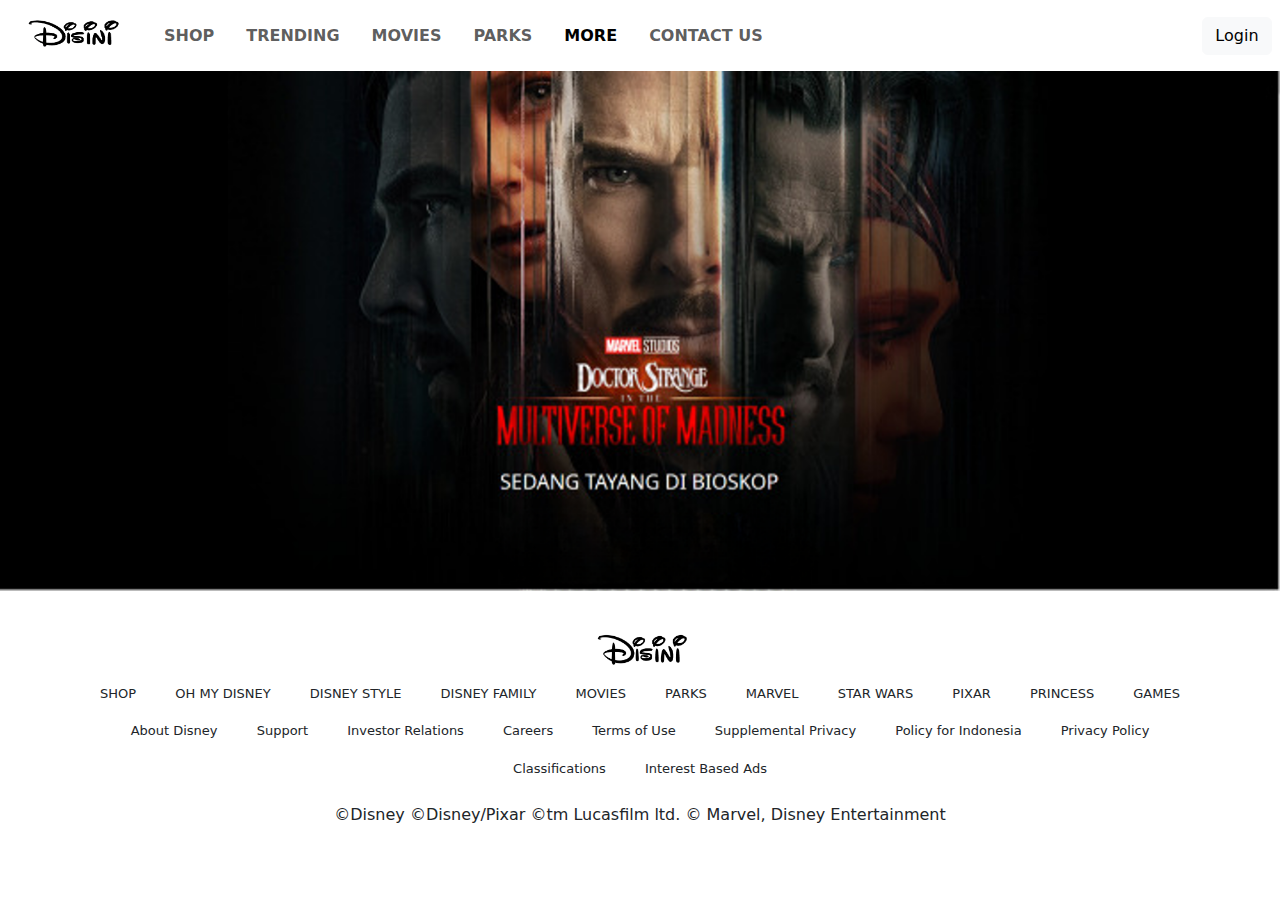
==== pages/more.html @ a9463b2d "initial commit" ====
<!DOCTYPE html>
<html lang="en">
  <head>
    <meta charset="utf-8" />
    <meta name="viewport" content="width=device-width, initial-scale=1" />
    <title>More</title>
    <link href="https://cdn.jsdelivr.net/npm/bootstrap@5.2.3/dist/css/bootstrap.min.css" rel="stylesheet" />
    <link rel="stylesheet" href="../style.css" />
  </head>
  <body>
    <nav class="navbar navbar-expand-lg navbar-light">
      <div class="container-fluid">
        <a class="navbar-brand" href="../index.html">
          <img src="../disney/dia.png" alt="" width="120" height="45" />
        </a>
        <button class="navbar-toggler" type="button" data-bs-toggle="collapse" data-bs-target="#navbarSupportedContent" aria-controls="navbarSupportedContent" aria-expanded="false" aria-label="Toggle navigation">
          <span class="navbar-toggler-icon"></span>
        </button>
        <div class="collapse navbar-collapse" id="navbarSupportedContent">
          <ul class="navbar-nav me-auto mb-lg-0">
            <li class="nav-item px-2">
              <a class="nav-link" href="shop.html"><strong>SHOP</strong> </a>
            </li>
            <li class="nav-item px-2">
              <a class="nav-link" href="trending.html"><strong>TRENDING</strong> </a>
            </li>

            <li class="nav-item px-2">
              <a class="nav-link" href="movies.html"><strong>MOVIES</strong> </a>
            </li>

            <li class="nav-item px-2">
              <a class="nav-link" href="park.html" tabindex="-1"><strong>PARKS</strong> </a>
            </li>

            <li class="nav-item px-2">
              <a class="nav-link active" aria-current="page" href="more.html" tabindex="-1"><strong>MORE</strong> </a>
            </li>

            <li class="nav-item px-2">
              <a class="nav-link" href="contact.html" tabindex="-1"><strong>CONTACT US</strong> </a>
            </li>
          </ul>
          <form class="d-flex">
            <div class="container">
              <div class="row justify-content-center">
                <div class="col-md-8">
                  <button type="button" class="btn btn-light" data-bs-toggle="modal" data-bs-target="#my-modal">Login</button>

                  <div class="modal fade" id="my-modal" tabindex="-1" aria-labelledby="my-modal-label" aria-hidden="true">
                    <div class="modal-dialog">
                      <div class="modal-content">
                        <div class="modal-header">
                          <div class="container">
                            <h5 class="modal-title col-4 mx-auto" id="my-modal-label">Disney Account</h5>
                          </div>

                          <button type="button" class="btn-close" data-bs-dismiss="modal" aria-label="Close"></button>
                        </div>

                        <div class="modal-body text-center">
                          <label class="pb-4"> Enter your Email Address</label>
                          <br />
                          <input type="email" placeholder="Email address" style="width: 300px" />
                          <br /><br />
                          <a href="alert.html"><button class="col-8 btn btn-primary" type="button">Continue</button></a>
                        </div>
                      </div>
                    </div>
                  </div>
                </div>
              </div>
            </div>
          </form>
        </div>
      </div>
    </nav>

    <!-- Wonderful festive -->
    <div class="container-fluid mb-3">
      <div class="row no-gutter">
        <div class="col-lg-12">
          <img class="img-fluid" src="../disney/dr.png" alt="" />
        </div>
      </div>
    </div>

    <footer class="text-center text-white">
      <!-- Grid container -->

      <div class="container pt-4">
        <img src="../disney/d.png" width="120" alt="" />
        <section>
          <a class="btn btn-link btn-floating btn-lg text-dark kecil" href="#!" role="button" data-mdb-ripple-color="dark">SHOP</a>

          <a class="btn btn-link btn-floating btn-lg text-dark kecil" href="#!" role="button" data-mdb-ripple-color="dark">OH MY DISNEY</a>

          <a class="btn btn-link btn-floating btn-lg text-dark kecil" href="#!" role="button" data-mdb-ripple-color="dark">DISNEY STYLE</a>

          <a class="btn btn-link btn-floating btn-lg text-dark kecil" href="#!" role="button" data-mdb-ripple-color="dark">DISNEY FAMILY</a>

          <a class="btn btn-link btn-floating btn-lg text-dark kecil" href="#!" role="button" data-mdb-ripple-color="dark">MOVIES</a>

          <a class="btn btn-link btn-floating btn-lg text-dark kecil" href="#!" role="button" data-mdb-ripple-color="dark">PARKS</a>

          <a class="btn btn-link btn-floating btn-lg text-dark kecil" href="#!" role="button" data-mdb-ripple-color="dark">MARVEL</a>

          <a class="btn btn-link btn-floating btn-lg text-dark kecil" href="#!" role="button" data-mdb-ripple-color="dark">STAR WARS</a>

          <a class="btn btn-link btn-floating btn-lg text-dark kecil" href="#!" role="button" data-mdb-ripple-color="dark">PIXAR</a>

          <a class="btn btn-link btn-floating btn-lg text-dark kecil" href="#!" role="button" data-mdb-ripple-color="dark">PRINCESS</a>

          <a class="btn btn-link btn-floating btn-lg text-dark kecil" href="#!" role="button" data-mdb-ripple-color="dark">GAMES</a>
        </section>
      </div>

      <!-- Footer -->
      <div class="container">
        <section>
          <a class="btn btn-link btn-floating btn-lg text-dark kecil" href="#!" role="button" data-mdb-ripple-color="dark">About Disney</a>

          <a class="btn btn-link btn-floating btn-lg text-dark kecil" href="#!" role="button" data-mdb-ripple-color="dark">Support</a>

          <a class="btn btn-link btn-floating btn-lg text-dark kecil" href="#!" role="button" data-mdb-ripple-color="dark">Investor Relations</a>

          <a class="btn btn-link btn-floating btn-lg text-dark kecil" href="#!" role="button" data-mdb-ripple-color="dark">Careers</a>

          <a class="btn btn-link btn-floating btn-lg text-dark kecil" href="#!" role="button" data-mdb-ripple-color="dark">Terms of Use</a>

          <a class="btn btn-link btn-floating btn-lg text-dark kecil" href="#!" role="button" data-mdb-ripple-color="dark">Supplemental Privacy</a>

          <a class="btn btn-link btn-floating btn-lg text-dark kecil" href="#!" role="button" data-mdb-ripple-color="dark">Policy for Indonesia</a>

          <a class="btn btn-link btn-floating btn-lg text-dark kecil" href="#!" role="button" data-mdb-ripple-color="dark">Privacy Policy</a>

          <a class="btn btn-link btn-floating btn-lg text-dark kecil" href="#!" role="button" data-mdb-ripple-color="dark">Classifications</a>

          <a class="btn btn-link btn-floating btn-lg text-dark kecil" href="#!" role="button" data-mdb-ripple-color="dark">Interest Based Ads</a>
        </section>
        <!-- Section: Social media -->
      </div>

      <!-- Copyright -->
      <div class="text-center text-dark p-3">©Disney ©Disney/Pixar ©tm Lucasfilm ltd. © Marvel, Disney Entertainment</div>
      <!-- Copyright -->
    </footer>
    <script src="https://cdn.jsdelivr.net/npm/@popperjs/core@2.11.6/dist/umd/popper.min.js"></script>
    <script src="https://cdn.jsdelivr.net/npm/bootstrap@5.2.3/dist/js/bootstrap.min.js"></script>
  </body>
</html>
---- style.css ----
.no-gutter > [class*="col-"] {
  padding-right: 0;
  padding-left: 0;
}

.img-gallery {
  width: 80%;
  margin: 100px auto 50px;
  display: grid;
  grid-template-columns: repeat(auto-fit, minmax(250px, 1fr));
  grid-gap: 30px;
}

.img-gallery img {
  width: 100%;
  cursor: pointer;
  transition: 1s ease;
}

.img-gallery img:hover {
  transform: scale(0.8);
  box-shadow: 0 32px 75px rgba(68, 77, 136, 0.2);
}

/* Wrapper */
.imageWrapper {
  width: 100%;
  height: 100vh;
  background: rgba(0, 0, 0, 0.9);
  position: fixed;
  top: 0;
  left: 0;
  display: none;
  justify-content: center;
  align-items: center;
  z-index: 100;
}

.imageWrapper img {
  width: 90%;
  max-width: 500px;
}

.imageWrapper span {
  position: absolute;
  top: 5%;
  right: 5%;
  font-size: 30px;
  font-family: sans-serif;
  color: #fff;
  cursor: pointer;
}

.black {
  background-color: black;
  height: 80px;
}

.grey {
  background-color: #eeeeee;
}

.blue {
  background-color: #030c40;
}

.biru {
  background-color: lightblue;
}

.forever {
  background-color: #0b2c66;
}

.card {
  border: none;
}

.btn-default {
  font-family: Raleway-SemiBold;
  font-size: 13px;
  color: rgba(108, 88, 179, 0.75);
  letter-spacing: 1px;
  line-height: 25px;
  border: 2px solid rgba(108, 89, 179, 0.75);
  border-radius: 40px;
  background: transparent;
  transition: all 0.3s ease 0s;
}

.btn-default:hover {
  color: #fff;
  background: blue;
  border: 2px solid rgba(108, 89, 179, 0.75);
}

.hilang {
  border: none;
}

.kecil {
  font-size: 13px;
  text-decoration: none;
}

.oh {
  font-weight: 900;
}

.carousel-control-prev-icon,
.carousel-control-next-icon {
  background-color: #fff;
  border-radius: 50%;
  background-size: 65%;
}

.carousel-control-prev-icon {
  background-image: url("data:image/svg+xml,%3csvg xmlns='http://www.w3.org/2000/svg' viewBox='0 0 16 16' fill='%23000'%3e%3cpath d='M11.354 1.646a.5.5 0 0 1 0 .708L5.707 8l5.647 5.646a.5.5 0 0 1-.708.708l-6-6a.5.5 0 0 1 0-.708l6-6a.5.5 0 0 1 .708 0z'/%3e%3c/svg%3e");
}

.carousel-control-next-icon {
  background-image: url("data:image/svg+xml,%3csvg xmlns='http://www.w3.org/2000/svg' viewBox='0 0 16 16' fill='%23000'%3e%3cpath d='M4.646 1.646a.5.5 0 0 1 .708 0l6 6a.5.5 0 0 1 0 .708l-6 6a.5.5 0 0 1-.708-.708L10.293 8 4.646 2.354a.5.5 0 0 1 0-.708z'/%3e%3c/svg%3e");
}

@media only screen and (max-width: 963px) {
  .kecil1 {
    font-size: 22px;
    text-align: center;
  }

  textarea {
    width: 500px;
  }
}

@media only screen and (max-width: 600px) {
  .kecil1 {
    font-size: 16px;
    text-align: center;
  }

  textarea {
    width: 380px;
  }
}
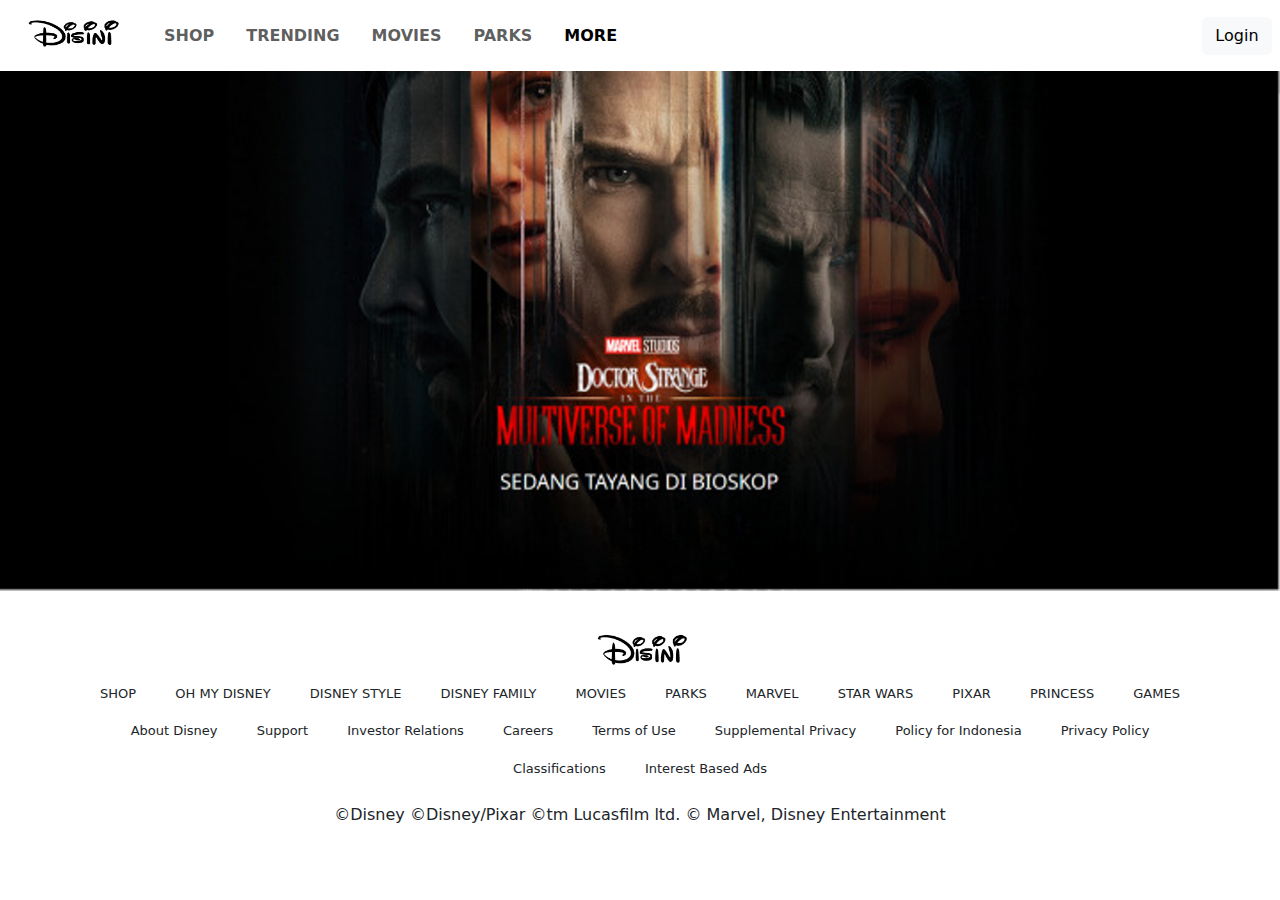
==== commit 6c5b0df4: "update terbaru" ====
--- a/pages/more.html
+++ b/pages/more.html
@@ -35,10 +35,6 @@
 
             <li class="nav-item px-2">
               <a class="nav-link active" aria-current="page" href="more.html" tabindex="-1"><strong>MORE</strong> </a>
-            </li>
-
-            <li class="nav-item px-2">
-              <a class="nav-link" href="contact.html" tabindex="-1"><strong>CONTACT US</strong> </a>
             </li>
           </ul>
           <form class="d-flex">
